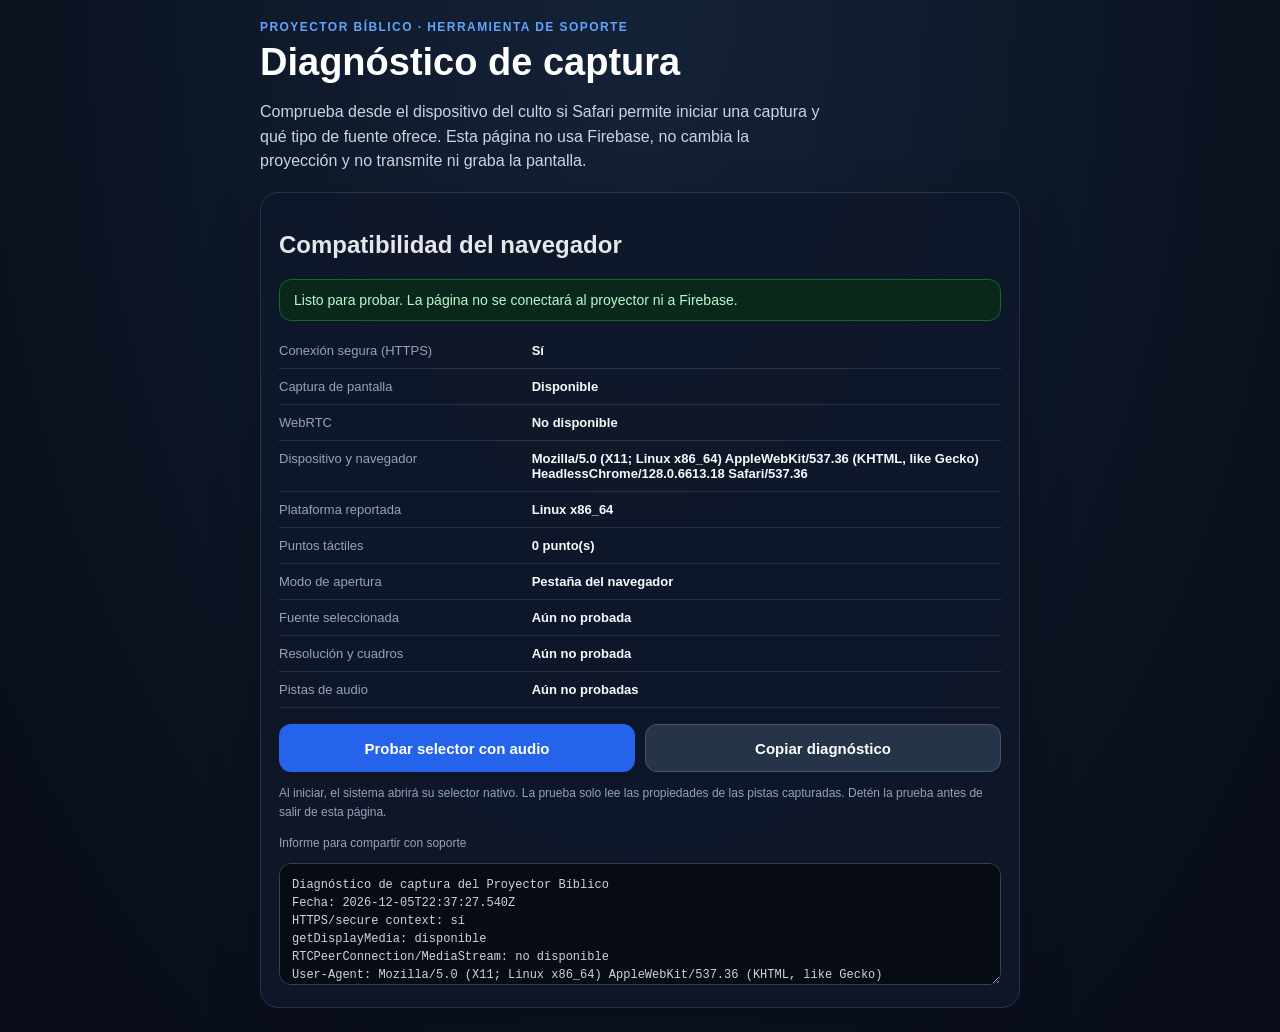
==== diagnostico-captura.html @ e2d93cdc "Add files via upload" ====
<!doctype html>
<html lang="es">
<head>
  <meta charset="utf-8">
  <meta name="viewport" content="width=device-width, initial-scale=1, viewport-fit=cover">
  <meta name="theme-color" content="#0b1220">
  <title>Diagnóstico de captura · Proyector Bíblico</title>
  <style>
    :root { color-scheme: dark; font-family: -apple-system, BlinkMacSystemFont, "Segoe UI", sans-serif; background: #080d18; color: #e5e7eb; }
    * { box-sizing: border-box; }
    body { margin: 0; min-height: 100vh; min-height: 100dvh; padding: max(20px, env(safe-area-inset-top)) 16px max(24px, env(safe-area-inset-bottom)); background: radial-gradient(ellipse at top, #142238 0, #080d18 52rem); }
    main { width: min(100%, 760px); margin: 0 auto; }
    .eyebrow { color: #60a5fa; font-size: 12px; font-weight: 800; letter-spacing: .12em; text-transform: uppercase; }
    h1 { margin: 8px 0; color: #fff; font-size: clamp(26px, 6vw, 38px); line-height: 1.1; }
    p { line-height: 1.55; }
    .intro { color: #cbd5e1; max-width: 64ch; }
    .card { margin-top: 18px; padding: 18px; border: 1px solid #26354c; border-radius: 18px; background: rgba(15, 23, 42, .9); box-shadow: 0 18px 50px rgba(0, 0, 0, .22); }
    .status { padding: 12px 14px; border: 1px solid #334155; border-radius: 12px; background: #111c2e; color: #dbeafe; font-size: 14px; }
    .status[data-kind="ok"] { border-color: #166534; background: #092819; color: #bbf7d0; }
    .status[data-kind="warn"] { border-color: #854d0e; background: #2b1e08; color: #fde68a; }
    .status[data-kind="error"] { border-color: #991b1b; background: #2a1115; color: #fecaca; }
    dl { display: grid; grid-template-columns: minmax(130px, .7fr) minmax(0, 1.3fr); gap: 0; margin: 12px 0 0; }
    dt, dd { margin: 0; padding: 10px 0; border-bottom: 1px solid #253247; overflow-wrap: anywhere; }
    dt { color: #94a3b8; font-size: 13px; }
    dd { color: #f8fafc; font-size: 13px; font-weight: 650; }
    .actions { display: flex; flex-wrap: wrap; gap: 10px; margin-top: 16px; }
    button { min-height: 48px; flex: 1 1 180px; padding: 12px 16px; border: 1px solid transparent; border-radius: 12px; color: #fff; background: #2563eb; font: inherit; font-size: 15px; font-weight: 750; cursor: pointer; touch-action: manipulation; }
    button.secondary { border-color: #475569; background: #263449; }
    button.stop { border-color: #7f1d1d; background: #4c171a; }
    button:disabled { opacity: .48; cursor: not-allowed; }
    button[hidden] { display: none; }
    .small { color: #94a3b8; font-size: 12px; }
    textarea { width: 100%; min-height: 122px; margin-top: 12px; padding: 12px; resize: vertical; border: 1px solid #334155; border-radius: 12px; color: #cbd5e1; background: #070b12; font: 12px/1.5 ui-monospace, SFMono-Regular, Consolas, monospace; }
    @media (max-width: 480px) { dl { grid-template-columns: 1fr; } dt { border-bottom: 0; padding-bottom: 2px; } dd { padding-top: 2px; } .card { padding: 15px; } }
  </style>
</head>
<body>
  <main>
    <div class="eyebrow">Proyector Bíblico · herramienta de soporte</div>
    <h1>Diagnóstico de captura</h1>
    <p class="intro">Comprueba desde el dispositivo del culto si Safari permite iniciar una captura y qué tipo de fuente ofrece. Esta página no usa Firebase, no cambia la proyección y no transmite ni graba la pantalla.</p>

    <section class="card" aria-labelledby="environment-title">
      <h2 id="environment-title">Compatibilidad del navegador</h2>
      <div id="status" class="status" role="status" aria-live="polite">Preparando diagnóstico…</div>
      <dl>
        <dt>Conexión segura (HTTPS)</dt><dd id="secure-value">—</dd>
        <dt>Captura de pantalla</dt><dd id="capture-value">—</dd>
        <dt>WebRTC</dt><dd id="webrtc-value">—</dd>
        <dt>Dispositivo y navegador</dt><dd id="device-value">—</dd>
        <dt>Plataforma reportada</dt><dd id="platform-value">—</dd>
        <dt>Puntos táctiles</dt><dd id="touch-value">—</dd>
        <dt>Modo de apertura</dt><dd id="display-value">—</dd>
        <dt>Fuente seleccionada</dt><dd id="surface-value">Aún no probada</dd>
        <dt>Resolución y cuadros</dt><dd id="video-value">Aún no probada</dd>
        <dt>Pistas de audio</dt><dd id="audio-value">Aún no probadas</dd>
      </dl>
      <div class="actions">
        <button id="start-test" type="button">Probar selector con audio</button>
        <button id="retry-video-only" class="secondary" type="button" hidden>Reintentar solo video</button>
        <button id="stop-test" class="stop" type="button" hidden>Detener prueba</button>
        <button id="copy-report" class="secondary" type="button">Copiar diagnóstico</button>
      </div>
      <p class="small">Al iniciar, el sistema abrirá su selector nativo. La prueba solo lee las propiedades de las pistas capturadas. Detén la prueba antes de salir de esta página.</p>
      <label class="small" for="report">Informe para compartir con soporte</label>
      <textarea id="report" readonly spellcheck="false" aria-label="Informe de diagnóstico"></textarea>
    </section>
  </main>

  <script>
    (() => {
      const byId = id => document.getElementById(id);
      const statusEl = byId('status');
      const startButton = byId('start-test');
      const retryButton = byId('retry-video-only');
      const stopButton = byId('stop-test');
      const reportEl = byId('report');
      const captureSupported = !!(navigator.mediaDevices && typeof navigator.mediaDevices.getDisplayMedia === 'function');
      const secure = window.isSecureContext === true;
      const webRtcSupported = typeof RTCPeerConnection === 'function' && typeof MediaStream === 'function';
      const platform = navigator.platform || 'no informada';
      const touchPoints = Number(navigator.maxTouchPoints) || 0;
      const isStandalone = !!((window.matchMedia && window.matchMedia('(display-mode: standalone)').matches) || navigator.standalone === true);
      let activeStream = null;
      let lastError = '';
      let captureMode = '';

      byId('secure-value').textContent = secure ? 'Sí' : 'No';
      byId('capture-value').textContent = captureSupported ? 'Disponible' : 'No disponible';
      byId('webrtc-value').textContent = webRtcSupported ? 'Disponible' : 'No disponible';
      byId('device-value').textContent = navigator.userAgent || 'No informado';
      byId('platform-value').textContent = platform;
      byId('touch-value').textContent = `${touchPoints} punto(s)`;
      byId('display-value').textContent = isStandalone ? 'Aplicación instalada' : 'Pestaña del navegador';

      function surfaceLabel(value) {
        return ({ browser: 'Pestaña del navegador', window: 'Ventana', monitor: 'Pantalla completa' })[value] || (value ? String(value) : 'El navegador no informó el tipo');
      }

      function updateReport() {
        const lines = [
          'Diagnóstico de captura del Proyector Bíblico',
          'Fecha: ' + new Date().toISOString(),
          'HTTPS/secure context: ' + (secure ? 'sí' : 'no'),
          'getDisplayMedia: ' + (captureSupported ? 'disponible' : 'no disponible'),
          'RTCPeerConnection/MediaStream: ' + (webRtcSupported ? 'disponible' : 'no disponible'),
          'User-Agent: ' + (navigator.userAgent || 'no informado'),
          'Plataforma: ' + platform,
          'Puntos táctiles: ' + touchPoints,
          'Modo de apertura: ' + (isStandalone ? 'aplicación instalada' : 'pestaña del navegador'),
          'Modo probado: ' + (captureMode || 'sin iniciar'),
          'Fuente: ' + byId('surface-value').textContent,
          'Resolución/fps: ' + byId('video-value').textContent,
          'Audio: ' + byId('audio-value').textContent,
          'Resultado: ' + statusEl.textContent,
          'Error: ' + (lastError || 'ninguno')
        ];
        reportEl.value = lines.join('\n');
      }

      function setStatus(message, kind = '') {
        statusEl.textContent = message;
        statusEl.dataset.kind = kind;
        updateReport();
      }

      function describeStream(stream) {
        const videoTrack = stream.getVideoTracks()[0];
        const settings = videoTrack && typeof videoTrack.getSettings === 'function' ? videoTrack.getSettings() : {};
        byId('surface-value').textContent = surfaceLabel(settings.displaySurface);
        byId('video-value').textContent = [settings.width && settings.height ? `${settings.width} × ${settings.height}` : '', settings.frameRate ? `${settings.frameRate} fps` : ''].filter(Boolean).join(' · ') || 'El navegador no informó resolución/fps';
        const audioTracks = stream.getAudioTracks();
        byId('audio-value').textContent = audioTracks.length ? `${audioTracks.length} pista(s) de audio (${audioTracks.map(track => track.readyState).join(', ')})` : 'Safari no entregó audio de pantalla';
        if (videoTrack) {
          videoTrack.addEventListener('ended', () => {
            if (activeStream !== stream) return;
            activeStream = null;
            startButton.hidden = false;
            startButton.disabled = false;
            stopButton.hidden = true;
            retryButton.hidden = true;
            setStatus('La fuente seleccionada terminó la captura.', 'warn');
          }, { once: true });
        }
        for (const audioTrack of audioTracks) {
          audioTrack.addEventListener('ended', () => {
            byId('audio-value').textContent = 'La pista de audio terminó';
            updateReport();
          }, { once: true });
        }
      }

      async function startCapture(includeAudio) {
        if (!secure) {
          setStatus('Abre esta página desde HTTPS para probar captura web.', 'error');
          return;
        }
        if (!captureSupported) {
          setStatus('Este navegador no ofrece getDisplayMedia. La captura de ventana no puede iniciarse desde esta página.', 'error');
          return;
        }
        startButton.disabled = true;
        retryButton.disabled = true;
        lastError = '';
        byId('surface-value').textContent = 'Aún no probada';
        byId('video-value').textContent = 'Aún no probada';
        byId('audio-value').textContent = 'Aún no probadas';
        let capturedStream = null;
        captureMode = includeAudio ? 'video y audio solicitados' : 'solo video';
        setStatus('Elige una ventana, pestaña o pantalla en el selector del sistema…');
        try {
          capturedStream = await navigator.mediaDevices.getDisplayMedia({ video: true, audio: includeAudio });
          if (!capturedStream.getVideoTracks().some(track => track.readyState === 'live')) throw new Error('El navegador no devolvió una pista de video activa.');
          activeStream = capturedStream;
          describeStream(capturedStream);
          startButton.hidden = true;
          stopButton.hidden = false;
          retryButton.hidden = true;
          setStatus('Captura activa solo para diagnóstico. No está conectada al proyector.', 'ok');
        } catch (error) {
          if (capturedStream) capturedStream.getTracks().forEach(track => track.stop());
          lastError = `${error && error.name ? error.name + ': ' : ''}${error && error.message ? error.message : String(error)}`;
          startButton.disabled = false;
          retryButton.hidden = !includeAudio;
          retryButton.disabled = false;
          setStatus(error && error.name === 'NotAllowedError' ? 'La solicitud se canceló o Safari no autorizó esta captura. Puedes probar solo video.' : 'No se pudo iniciar la captura. Revisa el error del informe o reintenta solo video.', 'error');
        }
        updateReport();
      }

      function stopCapture() {
        if (activeStream) activeStream.getTracks().forEach(track => track.stop());
        activeStream = null;
        startButton.hidden = false;
        startButton.disabled = false;
        retryButton.hidden = true;
        retryButton.disabled = false;
        stopButton.hidden = true;
        setStatus('Captura detenida. Se conservaron los resultados de esta prueba.', '');
      }

      startButton.addEventListener('click', () => startCapture(true));
      retryButton.addEventListener('click', () => startCapture(false));
      stopButton.addEventListener('click', stopCapture);
      byId('copy-report').addEventListener('click', async () => {
        updateReport();
        try {
          await navigator.clipboard.writeText(reportEl.value);
          setStatus('Diagnóstico copiado. Puedes pegarlo para compartir el resultado.', 'ok');
        } catch (_) {
          reportEl.focus();
          reportEl.select();
          setStatus('Seleccioné el informe. Mantén pulsado y elige Copiar.', 'warn');
        }
      });

      if (!secure) setStatus('Esta dirección no es HTTPS; la captura web requiere una conexión segura.', 'warn');
      else if (!captureSupported) setStatus('Safari no ofrece getDisplayMedia en este contexto. El flujo OBS de captura de ventana no estará disponible aquí.', 'error');
      else setStatus('Listo para probar. La página no se conectará al proyector ni a Firebase.', 'ok');
      startButton.disabled = !secure || !captureSupported;
      updateReport();
    })();
  </script>
</body>
</html>
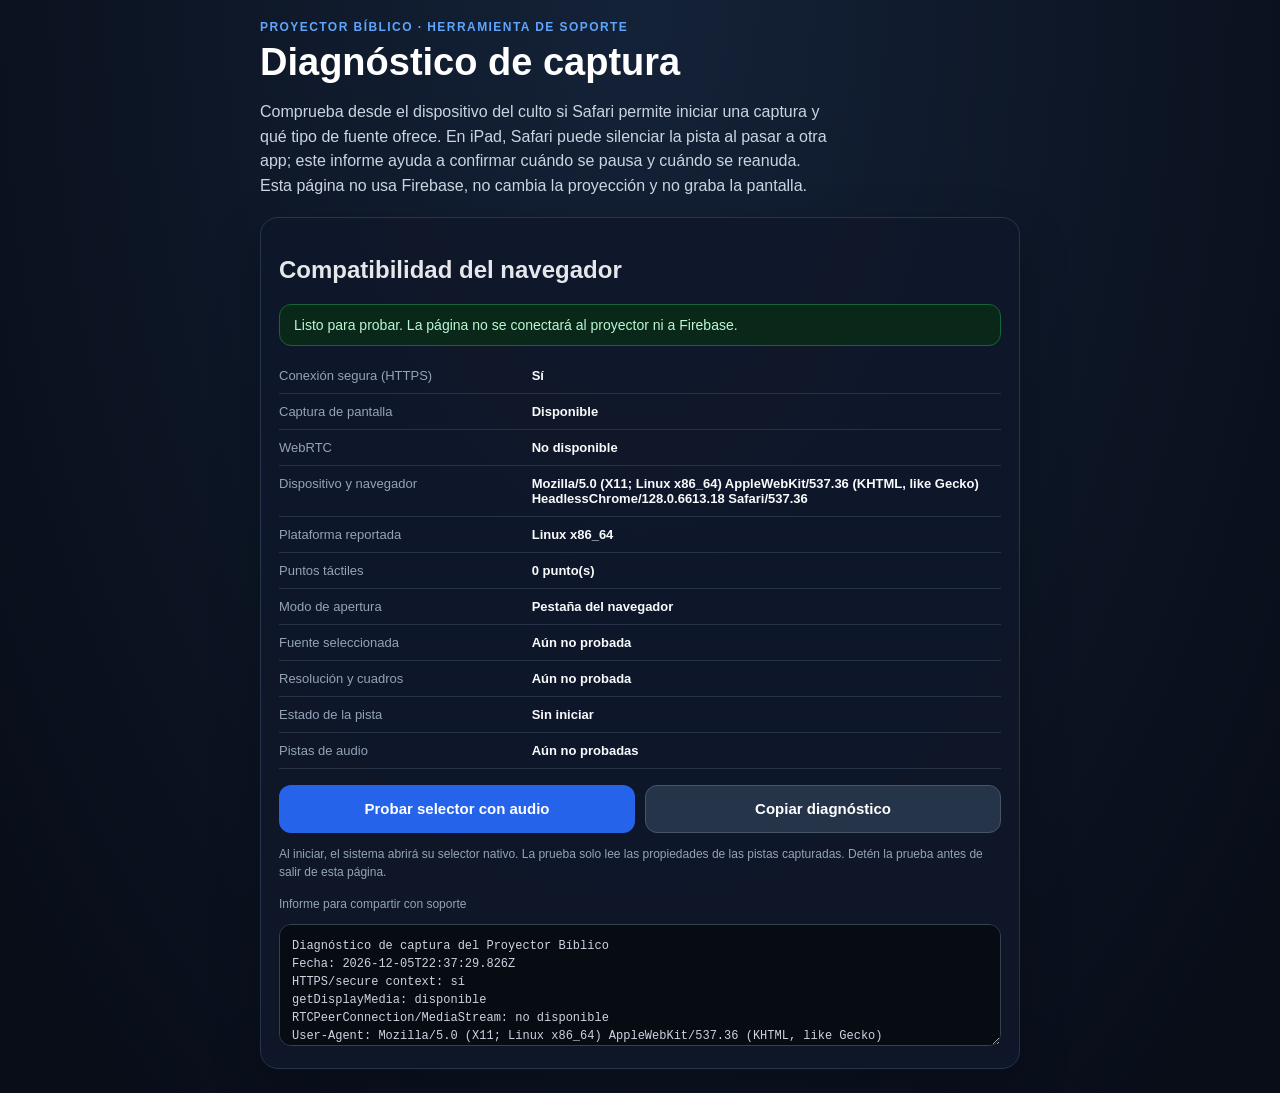
==== commit 9548997f: "Add files via upload" ====
--- a/diagnostico-captura.html
+++ b/diagnostico-captura.html
@@ -38,7 +38,7 @@
   <main>
     <div class="eyebrow">Proyector Bíblico · herramienta de soporte</div>
     <h1>Diagnóstico de captura</h1>
-    <p class="intro">Comprueba desde el dispositivo del culto si Safari permite iniciar una captura y qué tipo de fuente ofrece. Esta página no usa Firebase, no cambia la proyección y no transmite ni graba la pantalla.</p>
+    <p class="intro">Comprueba desde el dispositivo del culto si Safari permite iniciar una captura y qué tipo de fuente ofrece. En iPad, Safari puede silenciar la pista al pasar a otra app; este informe ayuda a confirmar cuándo se pausa y cuándo se reanuda. Esta página no usa Firebase, no cambia la proyección y no graba la pantalla.</p>
 
     <section class="card" aria-labelledby="environment-title">
       <h2 id="environment-title">Compatibilidad del navegador</h2>
@@ -53,6 +53,7 @@
         <dt>Modo de apertura</dt><dd id="display-value">—</dd>
         <dt>Fuente seleccionada</dt><dd id="surface-value">Aún no probada</dd>
         <dt>Resolución y cuadros</dt><dd id="video-value">Aún no probada</dd>
+        <dt>Estado de la pista</dt><dd id="track-value">Sin iniciar</dd>
         <dt>Pistas de audio</dt><dd id="audio-value">Aún no probadas</dd>
       </dl>
       <div class="actions">
@@ -109,8 +110,10 @@
           'Puntos táctiles: ' + touchPoints,
           'Modo de apertura: ' + (isStandalone ? 'aplicación instalada' : 'pestaña del navegador'),
           'Modo probado: ' + (captureMode || 'sin iniciar'),
+          'Visibilidad de la página: ' + document.visibilityState,
           'Fuente: ' + byId('surface-value').textContent,
           'Resolución/fps: ' + byId('video-value').textContent,
+          'Estado de pista: ' + byId('track-value').textContent,
           'Audio: ' + byId('audio-value').textContent,
           'Resultado: ' + statusEl.textContent,
           'Error: ' + (lastError || 'ninguno')
@@ -129,12 +132,26 @@
         const settings = videoTrack && typeof videoTrack.getSettings === 'function' ? videoTrack.getSettings() : {};
         byId('surface-value').textContent = surfaceLabel(settings.displaySurface);
         byId('video-value').textContent = [settings.width && settings.height ? `${settings.width} × ${settings.height}` : '', settings.frameRate ? `${settings.frameRate} fps` : ''].filter(Boolean).join(' · ') || 'El navegador no informó resolución/fps';
+        byId('track-value').textContent = videoTrack ? `${videoTrack.readyState} · ${videoTrack.muted ? 'silenciada' : 'activa'}` : 'No disponible';
         const audioTracks = stream.getAudioTracks();
         byId('audio-value').textContent = audioTracks.length ? `${audioTracks.length} pista(s) de audio (${audioTracks.map(track => track.readyState).join(', ')})` : 'Safari no entregó audio de pantalla';
         if (videoTrack) {
+          videoTrack.addEventListener('mute', () => {
+            if (activeStream !== stream) return;
+            byId('track-value').textContent = `${videoTrack.readyState} · silenciada`;
+            setStatus(document.visibilityState === 'hidden'
+              ? 'Safari salió al fondo y el sistema pausó los fotogramas. Vuelve a Safari para comprobar si se reanudan.'
+              : 'La fuente pausó temporalmente los fotogramas.', 'warn');
+          });
+          videoTrack.addEventListener('unmute', () => {
+            if (activeStream !== stream) return;
+            byId('track-value').textContent = `${videoTrack.readyState} · activa`;
+            setStatus('La pista volvió a entregar fotogramas.', 'ok');
+          });
           videoTrack.addEventListener('ended', () => {
             if (activeStream !== stream) return;
             activeStream = null;
+            byId('track-value').textContent = 'finalizada';
             startButton.hidden = false;
             startButton.disabled = false;
             stopButton.hidden = true;
@@ -167,16 +184,23 @@
         byId('audio-value').textContent = 'Aún no probadas';
         let capturedStream = null;
         captureMode = includeAudio ? 'video y audio solicitados' : 'solo video';
-        setStatus('Elige una ventana, pestaña o pantalla en el selector del sistema…');
+        setStatus('En el selector, elige «Pantalla completa» o «Toda la pantalla» para probar 60 fps y cambiar después a otra app…');
         try {
-          capturedStream = await navigator.mediaDevices.getDisplayMedia({ video: true, audio: includeAudio });
+          const supported = typeof navigator.mediaDevices.getSupportedConstraints === 'function'
+            ? navigator.mediaDevices.getSupportedConstraints()
+            : {};
+          const video = { frameRate: { ideal: 60, max: 60 } };
+          if (supported.displaySurface) video.displaySurface = { ideal: 'monitor' };
+          capturedStream = await navigator.mediaDevices.getDisplayMedia({ video, audio: includeAudio });
           if (!capturedStream.getVideoTracks().some(track => track.readyState === 'live')) throw new Error('El navegador no devolvió una pista de video activa.');
           activeStream = capturedStream;
           describeStream(capturedStream);
           startButton.hidden = true;
           stopButton.hidden = false;
           retryButton.hidden = true;
-          setStatus('Captura activa solo para diagnóstico. No está conectada al proyector.', 'ok');
+          const track = capturedStream.getVideoTracks()[0];
+          const fps = track && track.getSettings ? track.getSettings().frameRate : 0;
+          setStatus(`Captura activa solo para diagnóstico · ${fps ? `${Math.round(fps)} fps reales` : 'el navegador no informó fps'}. No está conectada al proyector.`, 'ok');
         } catch (error) {
           if (capturedStream) capturedStream.getTracks().forEach(track => track.stop());
           lastError = `${error && error.name ? error.name + ': ' : ''}${error && error.message ? error.message : String(error)}`;
@@ -202,6 +226,7 @@
       startButton.addEventListener('click', () => startCapture(true));
       retryButton.addEventListener('click', () => startCapture(false));
       stopButton.addEventListener('click', stopCapture);
+      document.addEventListener('visibilitychange', updateReport);
       byId('copy-report').addEventListener('click', async () => {
         updateReport();
         try {
